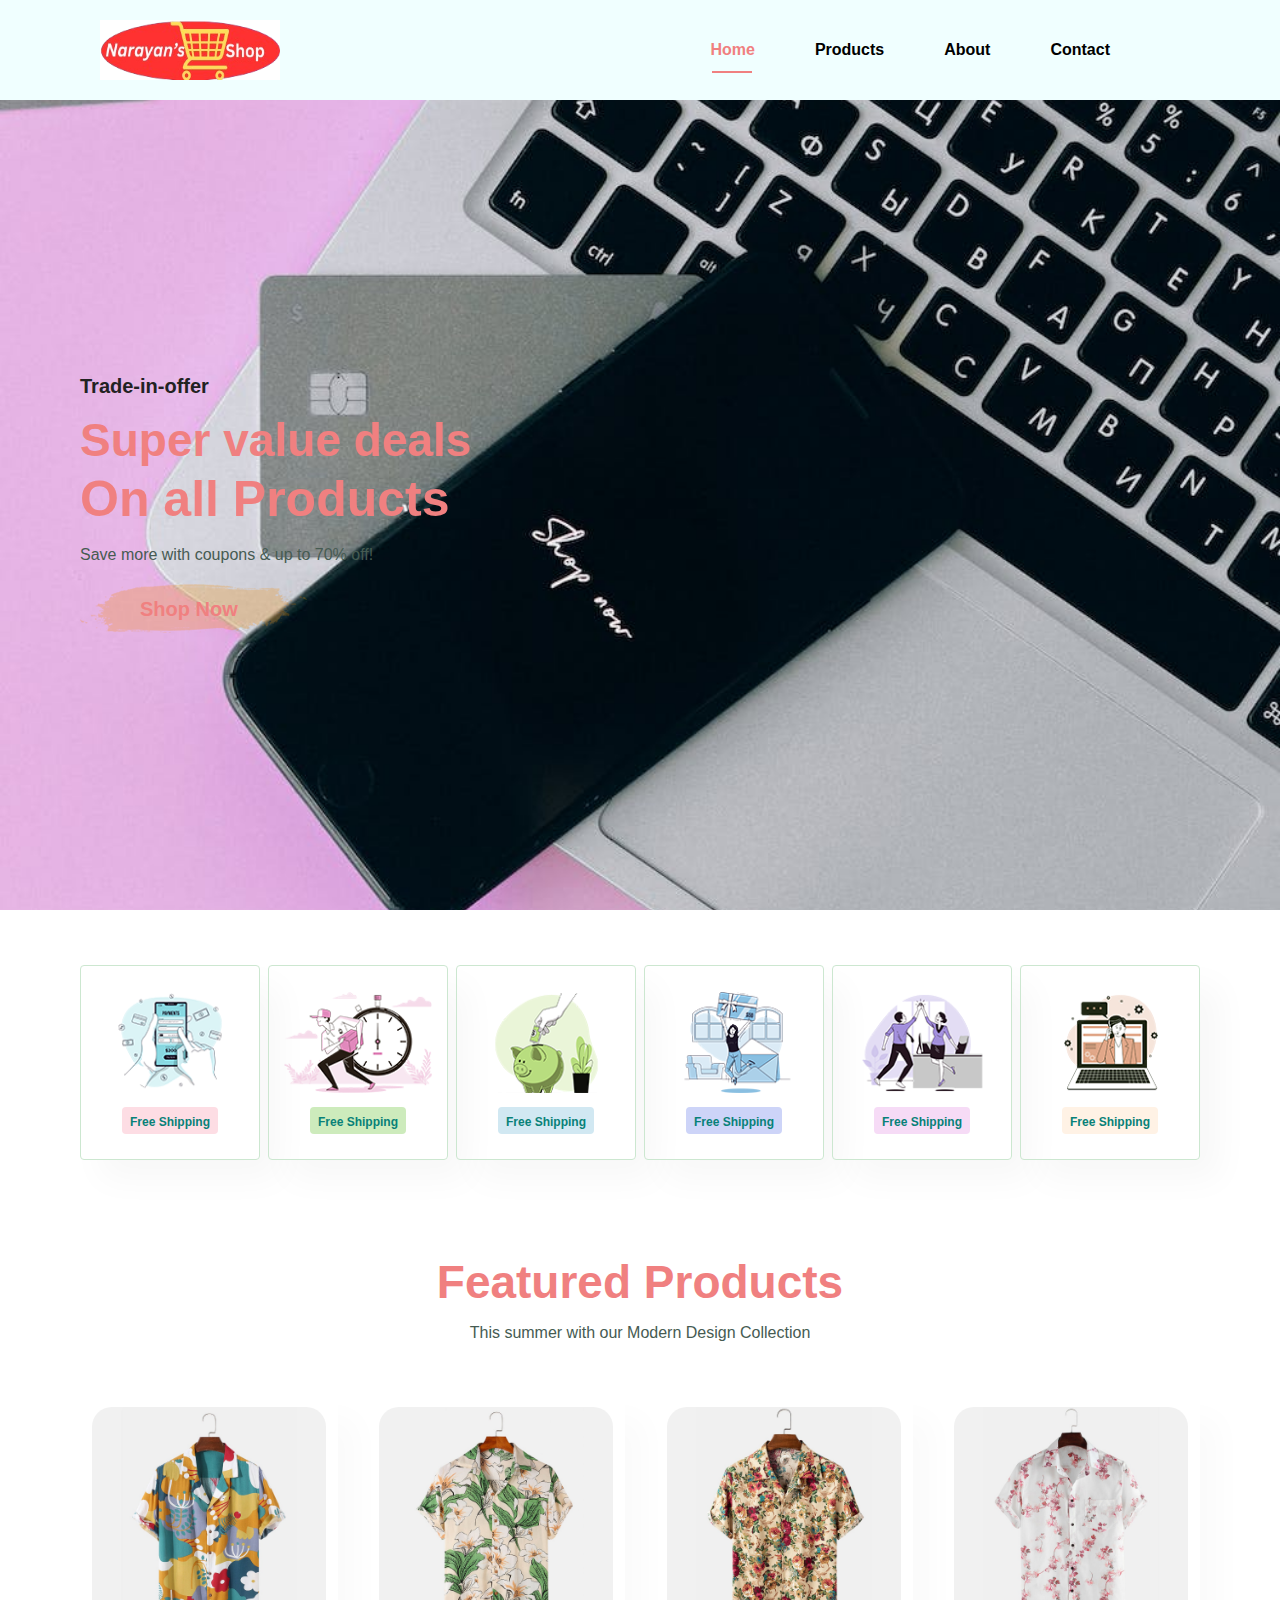
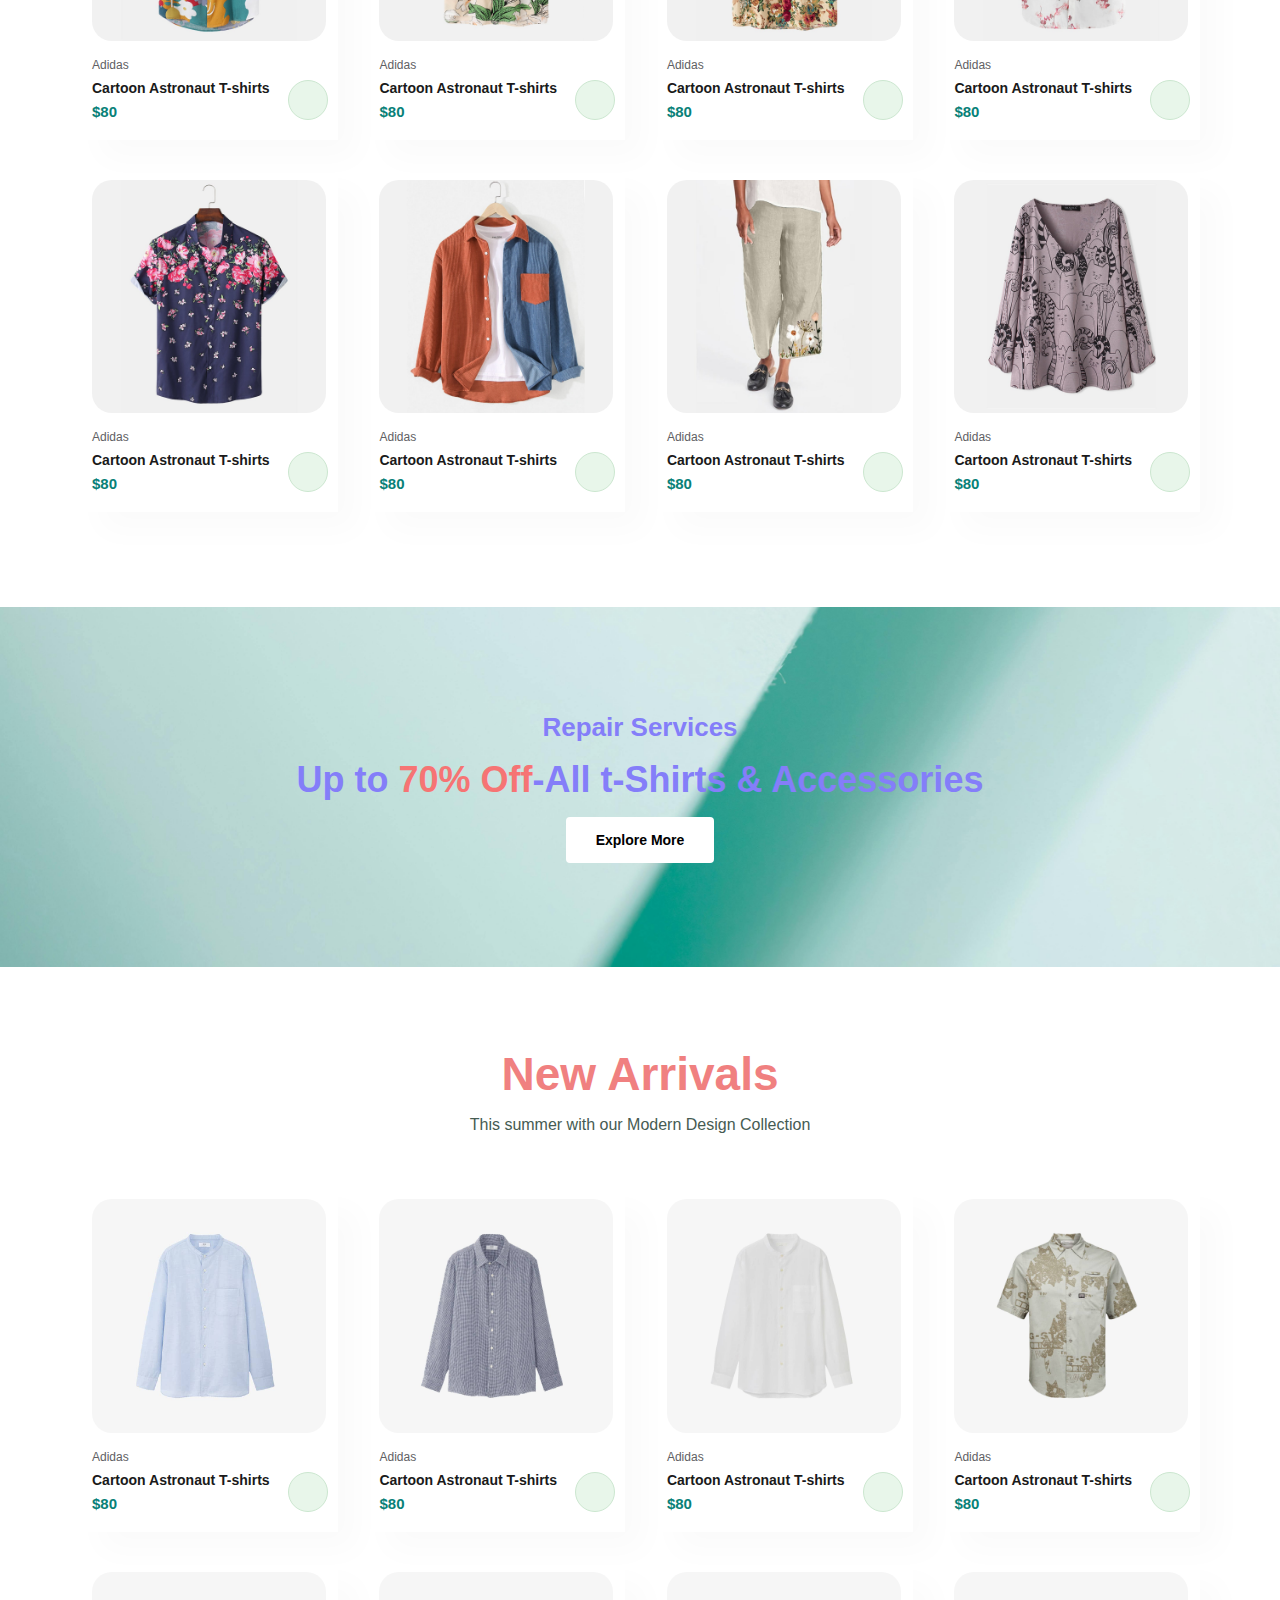
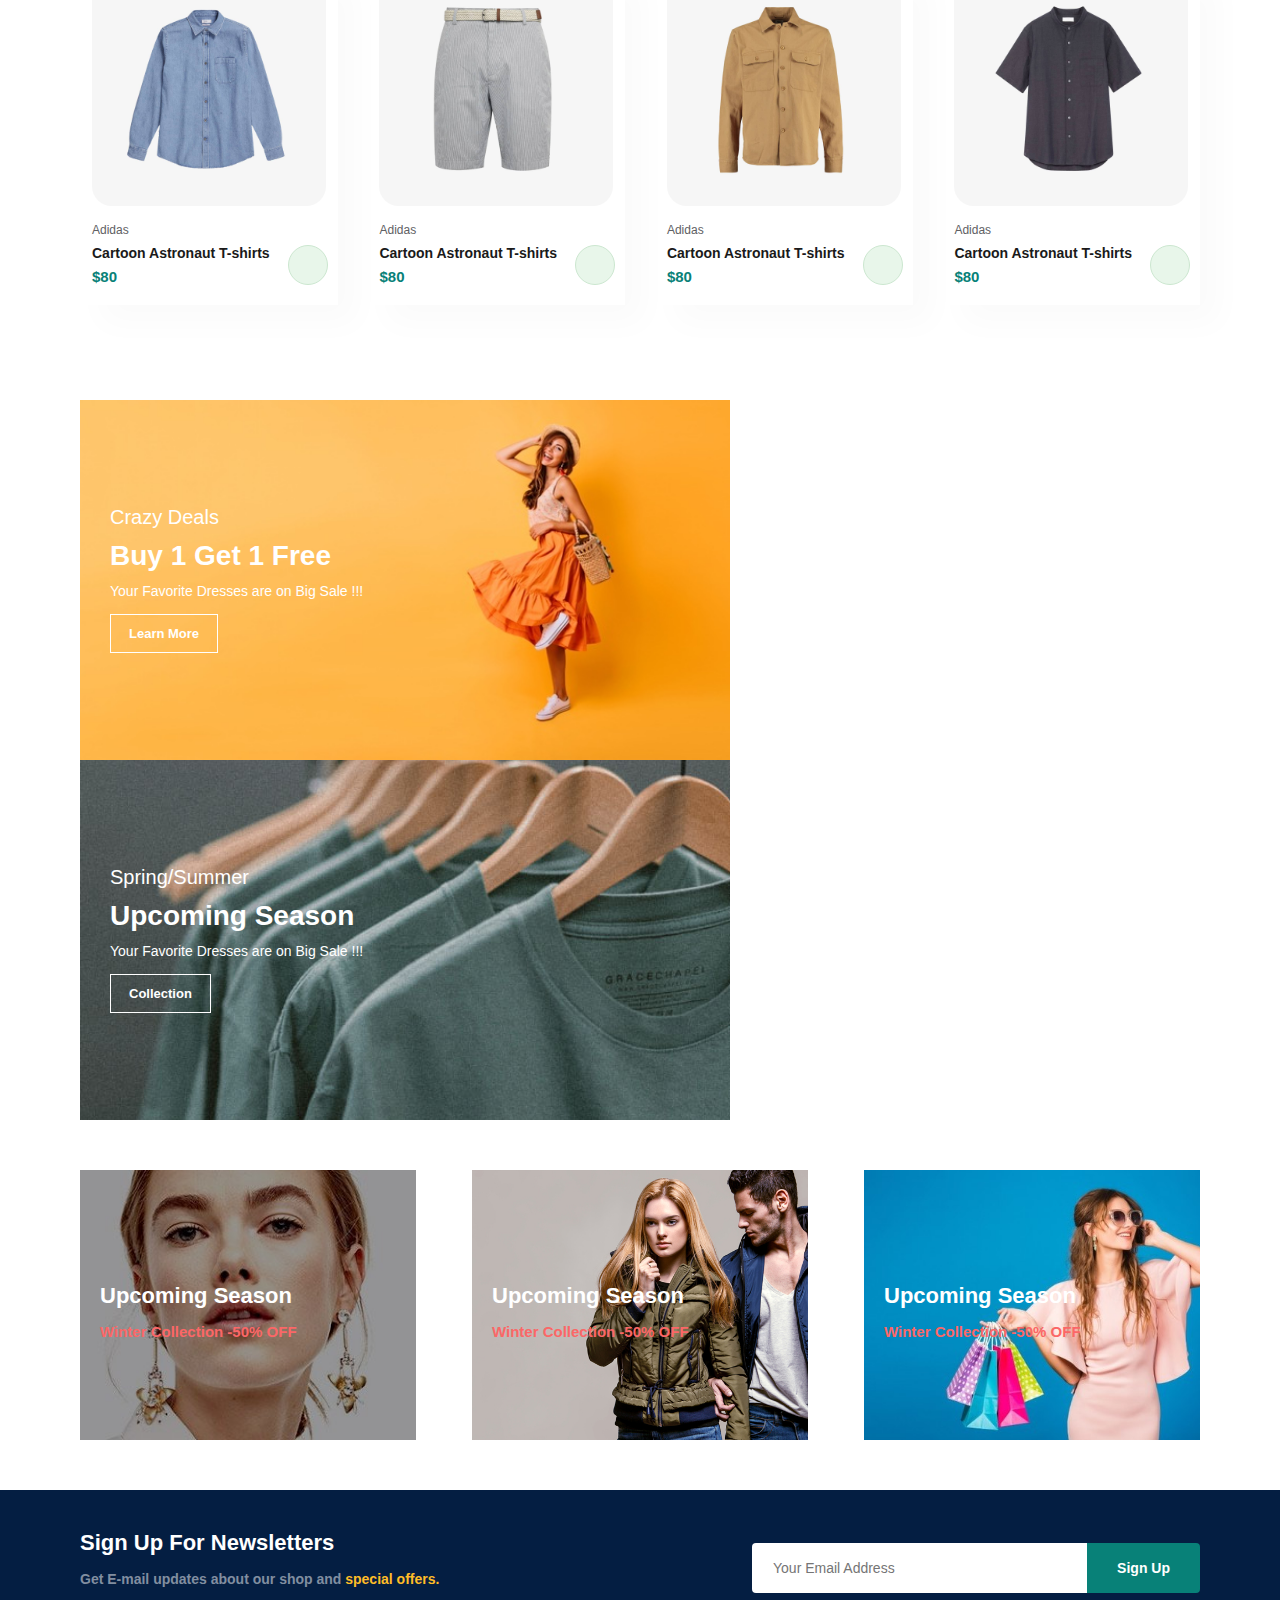
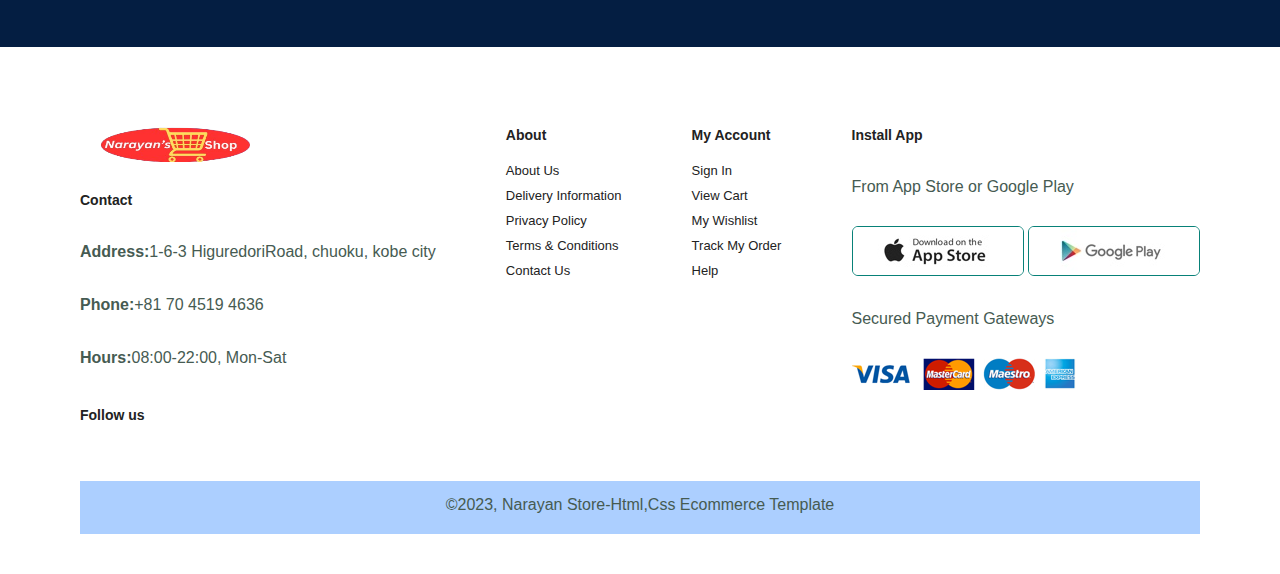
==== index.html @ 94741ad7 "first commit" ====
<!DOCTYPE html>
<html lang='en'>
<head>
    <meta charset='UTF-8'>
    <meta name='viewport' content='width=device-width, initial-scale=1.0'>
    <meta http-equiv='X-UA-Compatible' content='ie=edge'>
    <link rel='icon' href='favicon.ico'>
    <link rel="stylesheet" href="https://cdnjs.cloudflare.com/ajax/libs/font-awesome/6.5.1/css/all.min.css" integrity="sha512-DTOQO9RWCH3ppGqcWaEA1BIZOC6xxalwEsw9c2QQeAIftl+Vegovlnee1c9QX4TctnWMn13TZye+giMm8e2LwA==" crossorigin="anonymous" referrerpolicy="no-referrer" />
    <link rel='stylesheet' href='style.css'>
    <title></title>
</head>
<body>
    <header class="header">
       <img src="assets/logo.png" alt="shop logo" class="logo" >
        <nav>
            <ul class="navbar">
                <li><a  class="active"  href='index.html'>Home</a></li>
                <li><a href='products.html'>Products</a></li>
                <li><a href='about.html'>About</a></li>
                <li><a href='contact.html'>Contact</a></li>
                <li><a href='cart.html'><i class="fas fa-shopping-cart"></i></a></li>
            </ul>
        </nav>
    </header>
            <section id="hero">
                <h4>Trade-in-offer</h4>
                <h2>Super value deals</h2>
                <h1>On all Products</h1>
                <p>Save more with coupons & up to 70% off!</p>
                <button>Shop Now</button>
            </section>

            <section id="feature" class="section-p1">
                <div class="fe-box">
                    <img src="assets/feature/f1.png" alt="feature one">
                    <h6>Free Shipping</h6>
                </div>
                <div class="fe-box">
                    <img src="assets/feature/f2.png" alt="feature one">
                    <h6>Free Shipping</h6>
                </div>
                <div class="fe-box">
                    <img src="assets/feature/f3.png" alt="feature one">
                    <h6>Free Shipping</h6>
                </div>
                <div class="fe-box">
                    <img src="assets/feature/f4.png" alt="feature one">
                    <h6>Free Shipping</h6>
                </div>
                <div class="fe-box">
                    <img src="assets/feature/f5.png" alt="feature one">
                    <h6>Free Shipping</h6>
                </div>
                <div class="fe-box">
                    <img src="assets/feature/f6.png" alt="feature one">
                    <h6>Free Shipping</h6>
                </div>
            </section>     

            <section id="product1" class="section-p1">
                <h2>Featured Products</h2>
                <p>This summer with our Modern Design Collection</p>
                <div class="pro-container">
                    <div class="pro">
                        <img src="assets/product/f1.jpg" alt="">
                        <div class="desc">
                            <span>Adidas</span>
                            <h5>Cartoon Astronaut T-shirts</h5>
                            <div class="star">
                                <i class="fa-solid fa-star"></i>
                                <i class="fa-solid fa-star"></i>
                                <i class="fa-solid fa-star"></i>
                                <i class="fa-solid fa-star"></i>
                                <i class="fa-solid fa-star"></i>
                            </div>
                            <h4>$80</h4>
                        </div>
                        <a href=""><i class="fa-solid fa-cart-shopping"></i></a>
                    </div>
                
                    <div class="pro">
                        <img src="assets/product/f2.jpg" alt="">
                        <div class="desc">
                            <span>Adidas</span>
                            <h5>Cartoon Astronaut T-shirts</h5>
                            <div class="star">
                                <i class="fa-solid fa-star"></i>
                                <i class="fa-solid fa-star"></i>
                                <i class="fa-solid fa-star"></i>
                                <i class="fa-solid fa-star"></i>
                                <i class="fa-solid fa-star"></i>
                            </div>
                            <h4>$80</h4>
                        </div>
                        <a href=""><i class="fa-solid fa-cart-shopping"></i></a>
                    </div>
             
                    <div class="pro">
                        <img src="assets/product/f3.jpg" alt="">
                        <div class="desc">
                            <span>Adidas</span>
                            <h5>Cartoon Astronaut T-shirts</h5>
                            <div class="star">
                                <i class="fa-solid fa-star"></i>
                                <i class="fa-solid fa-star"></i>
                                <i class="fa-solid fa-star"></i>
                                <i class="fa-solid fa-star"></i>
                                <i class="fa-solid fa-star"></i>
                            </div>
                            <h4>$80</h4>
                        </div>
                        <a href=""><i class="fa-solid fa-cart-shopping"></i></a>
                    </div>
                
                    <div class="pro">
                        <img src="assets/product/f4.jpg" alt="">
                        <div class="desc">
                            <span>Adidas</span>
                            <h5>Cartoon Astronaut T-shirts</h5>
                            <div class="star">
                                <i class="fa-solid fa-star"></i>
                                <i class="fa-solid fa-star"></i>
                                <i class="fa-solid fa-star"></i>
                                <i class="fa-solid fa-star"></i>
                                <i class="fa-solid fa-star"></i>
                            </div>
                            <h4>$80</h4>
                        </div>
                        <a href=""><i class="fa-solid fa-cart-shopping"></i></a>
                    </div>
              
                    <div class="pro">
                        <img src="assets/product/f5.jpg" alt="">
                        <div class="desc">
                            <span>Adidas</span>
                            <h5>Cartoon Astronaut T-shirts</h5>
                            <div class="star">
                                <i class="fa-solid fa-star"></i>
                                <i class="fa-solid fa-star"></i>
                                <i class="fa-solid fa-star"></i>
                                <i class="fa-solid fa-star"></i>
                                <i class="fa-solid fa-star"></i>
                            </div>
                            <h4>$80</h4>
                        </div>
                        <a href=""><i class="fa-solid fa-cart-shopping"></i></a>
                    </div>

             
                    <div class="pro">
                        <img src="assets/product/f6.jpg" alt="">
                        <div class="desc">
                            <span>Adidas</span>
                            <h5>Cartoon Astronaut T-shirts</h5>
                            <div class="star">
                                <i class="fa-solid fa-star"></i>
                                <i class="fa-solid fa-star"></i>
                                <i class="fa-solid fa-star"></i>
                                <i class="fa-solid fa-star"></i>
                                <i class="fa-solid fa-star"></i>
                            </div>
                            <h4>$80</h4>
                        </div>
                        <a href=""><i class="fa-solid fa-cart-shopping"></i></a>
                    </div>


                    <div class="pro">
                        <img src="assets/product/f7.jpg" alt="">
                        <div class="desc">
                            <span>Adidas</span>
                            <h5>Cartoon Astronaut T-shirts</h5>
                            <div class="star">
                                <i class="fa-solid fa-star"></i>
                                <i class="fa-solid fa-star"></i>
                                <i class="fa-solid fa-star"></i>
                                <i class="fa-solid fa-star"></i>
                                <i class="fa-solid fa-star"></i>
                            </div>
                            <h4>$80</h4>
                        </div>
                        <a href=""><i class="fa-solid fa-cart-shopping"></i></a>
                    </div>

            
                    <div class="pro">
                        <img src="assets/product/f8.jpg" alt="">
                        <div class="desc">
                            <span>Adidas</span>
                            <h5>Cartoon Astronaut T-shirts</h5>
                            <div class="star">
                                <i class="fa-solid fa-star"></i>
                                <i class="fa-solid fa-star"></i>
                                <i class="fa-solid fa-star"></i>
                                <i class="fa-solid fa-star"></i>
                                <i class="fa-solid fa-star"></i>
                            </div>
                            <h4>$80</h4>
                        </div>
                        <a href=""><i class="fa-solid fa-cart-shopping"></i></a>
                    </div>
                </div>
            </section>

            <section id="banner" class="section-m1">
                <h4>Repair Services</h4>
                <h2>Up to <span>70% Off</span>-All t-Shirts & Accessories</h2>
                <button class="normal">Explore More</button>
            </section>

            <section id="product1" class="section-p1">
                <h2>New Arrivals</h2>
                <p>This summer with our Modern Design Collection</p>
                <div class="pro-container">
                    <div class="pro">
                        <img src="assets/product/n1.jpg" alt="">
                        <div class="desc">
                            <span>Adidas</span>
                            <h5>Cartoon Astronaut T-shirts</h5>
                            <div class="star">
                                <i class="fa-solid fa-star"></i>
                                <i class="fa-solid fa-star"></i>
                                <i class="fa-solid fa-star"></i>
                                <i class="fa-solid fa-star"></i>
                                <i class="fa-solid fa-star"></i>
                            </div>
                            <h4>$80</h4>
                        </div>
                        <a href=""><i class="fa-solid fa-cart-shopping"></i></a>
                    </div>
                
                    <div class="pro">
                        <img src="assets/product/n2.jpg" alt="">
                        <div class="desc">
                            <span>Adidas</span>
                            <h5>Cartoon Astronaut T-shirts</h5>
                            <div class="star">
                                <i class="fa-solid fa-star"></i>
                                <i class="fa-solid fa-star"></i>
                                <i class="fa-solid fa-star"></i>
                                <i class="fa-solid fa-star"></i>
                                <i class="fa-solid fa-star"></i>
                            </div>
                            <h4>$80</h4>
                        </div>
                        <a href=""><i class="fa-solid fa-cart-shopping"></i></a>
                    </div>
             
                    <div class="pro">
                        <img src="assets/product/n3.jpg" alt="">
                        <div class="desc">
                            <span>Adidas</span>
                            <h5>Cartoon Astronaut T-shirts</h5>
                            <div class="star">
                                <i class="fa-solid fa-star"></i>
                                <i class="fa-solid fa-star"></i>
                                <i class="fa-solid fa-star"></i>
                                <i class="fa-solid fa-star"></i>
                                <i class="fa-solid fa-star"></i>
                            </div>
                            <h4>$80</h4>
                        </div>
                        <a href=""><i class="fa-solid fa-cart-shopping"></i></a>
                    </div>
                
                    <div class="pro">
                        <img src="assets/product/n4.jpg" alt="">
                        <div class="desc">
                            <span>Adidas</span>
                            <h5>Cartoon Astronaut T-shirts</h5>
                            <div class="star">
                                <i class="fa-solid fa-star"></i>
                                <i class="fa-solid fa-star"></i>
                                <i class="fa-solid fa-star"></i>
                                <i class="fa-solid fa-star"></i>
                                <i class="fa-solid fa-star"></i>
                            </div>
                            <h4>$80</h4>
                        </div>
                        <a href=""><i class="fa-solid fa-cart-shopping"></i></a>
                    </div>
              
                    <div class="pro">
                        <img src="assets/product/n5.jpg" alt="">
                        <div class="desc">
                            <span>Adidas</span>
                            <h5>Cartoon Astronaut T-shirts</h5>
                            <div class="star">
                                <i class="fa-solid fa-star"></i>
                                <i class="fa-solid fa-star"></i>
                                <i class="fa-solid fa-star"></i>
                                <i class="fa-solid fa-star"></i>
                                <i class="fa-solid fa-star"></i>
                            </div>
                            <h4>$80</h4>
                        </div>
                        <a href=""><i class="fa-solid fa-cart-shopping"></i></a>
                    </div>

             
                    <div class="pro">
                        <img src="assets/product/n6.jpg" alt="">
                        <div class="desc">
                            <span>Adidas</span>
                            <h5>Cartoon Astronaut T-shirts</h5>
                            <div class="star">
                                <i class="fa-solid fa-star"></i>
                                <i class="fa-solid fa-star"></i>
                                <i class="fa-solid fa-star"></i>
                                <i class="fa-solid fa-star"></i>
                                <i class="fa-solid fa-star"></i>
                            </div>
                            <h4>$80</h4>
                        </div>
                        <a href=""><i class="fa-solid fa-cart-shopping"></i></a>
                    </div>


                    <div class="pro">
                        <img src="assets/product/n7.jpg" alt="">
                        <div class="desc">
                            <span>Adidas</span>
                            <h5>Cartoon Astronaut T-shirts</h5>
                            <div class="star">
                                <i class="fa-solid fa-star"></i>
                                <i class="fa-solid fa-star"></i>
                                <i class="fa-solid fa-star"></i>
                                <i class="fa-solid fa-star"></i>
                                <i class="fa-solid fa-star"></i>
                            </div>
                            <h4>$80</h4>
                        </div>
                        <a href=""><i class="fa-solid fa-cart-shopping"></i></a>
                    </div>

            
                    <div class="pro">
                        <img src="assets/product/n8.jpg" alt="">
                        <div class="desc">
                            <span>Adidas</span>
                            <h5>Cartoon Astronaut T-shirts</h5>
                            <div class="star">
                                <i class="fa-solid fa-star"></i>
                                <i class="fa-solid fa-star"></i>
                                <i class="fa-solid fa-star"></i>
                                <i class="fa-solid fa-star"></i>
                                <i class="fa-solid fa-star"></i>
                            </div>
                            <h4>$80</h4>
                        </div>
                        <a href=""><i class="fa-solid fa-cart-shopping"></i></a>
                    </div>
                </div>
            </section>

            <section id="sm-banner" class="section-p1">
                <div class="banner-box">
                    <h4>Crazy Deals</h4>
                    <h2>Buy 1 Get 1 Free</h2>
                    <span>Your Favorite Dresses are on Big Sale !!!</span>
                    <button class="white">Learn More</button>
                </div>
                <div class="banner-box banner-box2">
                    <h4>Spring/Summer</h4>
                    <h2>Upcoming Season</h2>
                    <span>Your Favorite Dresses are on Big Sale !!!</span>
                    <button class="white">Collection</button>
                </div>
            </section>

            <section id="banner3">
                    <div class="banner-box">
                            <h2>Upcoming Season</h2>
                            <h3>Winter Collection -50% OFF</h3>
                    </div>
                    <div class="banner-box banner-box2">
                            <h2>Upcoming Season</h2>
                            <h3>Winter Collection -50% OFF</h3>
                    </div>
                    <div class="banner-box banner-box3">
                            <h2>Upcoming Season</h2>
                            <h3>Winter Collection -50% OFF</h3>
                    </div>
            </section>

            <section id="newsletter" class="section-p1 section-m1">
                <div class="newstext">
                    <h4>Sign Up For Newsletters</h4>
                    <p>Get E-mail updates about our shop and <span>special offers.</span></p>
                </div>
                <div class="form">
                      <input type="text" placeholder="Your Email Address">
                      <button class="normal">Sign Up</button>  
                </div>
            </section>

            <footer class="section-p1">
                <div class="col">
                    <img class="logo" src="assets/logo.png" alt="" style="height: 35px; width: 150px;">
                    <h4>Contact</h4>
                    <p><strong>Address:</strong>1-6-3 HiguredoriRoad, chuoku, kobe city</p>
                    <p><strong>Phone:</strong>+81 70 4519 4636</p>
                    <p><strong>Hours:</strong>08:00-22:00, Mon-Sat</p>
                    <div class="follow">
                        <h4>Follow us</h4>
                        <div class="icon">
                            <i class="fa-brands fa-facebook"></i>
                            <i class="fa-brands fa-x-twitter"></i>
                            <i class="fa-brands fa-instagram"></i>
                            <i class="fa-brands fa-whatsapp"></i>
                            <i class="fa-brands fa-youtube"></i>
                        </div>
                    </div>
                </div>

                <div class="col">
                    <h4>About</h4>
                    <a href="#">About Us</a>
                    <a href="#">Delivery Information</a>
                    <a href="#">Privacy Policy</a>
                    <a href="#">Terms & Conditions</a>
                    <a href="#">Contact Us</a>
                </div>

                <div class="col">
                    <h4>My Account</h4>
                    <a href="#">Sign In</a>
                    <a href="#">View Cart</a>
                    <a href="#">My Wishlist</a>
                    <a href="#">Track My Order</a>
                    <a href="#">Help</a>
                </div>

                <div class="col install">
                    <h4>Install App</h4>
                    <p>From App Store or Google Play</p>
                    <div class="row">
                        <img src="assets/apple.jpg" alt="apple store">
                        <img src="assets/google.jpg" alt="google play store">
                    </div>
                    <p>Secured Payment Gateways</p>
                    <img src="assets/credit.png" alt="credit card">
                </div>
                <div class="copyright">
                    <p>&copy;2023, Narayan Store-Html,Css Ecommerce Template</p>
                </div>
            </footer>


<script src='script.js' defer></script>
</body>
</html>
---- style.css ----
@import url("https://fonts.googleapis.com/css2?family=Spartan:wght@100;200;300;400;500;600;700;800;900&display=swap");
*{
    margin: 0;
    padding: 0;
    box-sizing: border-box;
}
html {
    scroll-behavior: smooth;
}

/* Global Styles */

h1 {
    font-size: 50px;
    line-height: 64px;
    color: #222;
}

h2 {
    font-size: 46px;
    line-height: 54px;
    color: #222;
}

h4 {
    font-size: 20px;
    color: #222;
}

h6 {
    font-weight: 700;
    font-size: 12px;
}

p {
    font-size: 16px;
    color: #465b52;
    margin: 15px 0 20px 0;
}

.section-p1 {
    padding: 40px 80px;
}

.section-m1 {
    margin: 40px 0;
}

button.normal{
    font-size: 14px;
    font-weight: 600;
    padding: 15px 30px;
    color: #000;
    background-color: #fff;
    border-radius: 4px;
    cursor: pointer;
    border: none;
    outline: none;
    transition:0.2s;
}

button.white {
    font-size: 13px;
    font-weight: 600;
    padding: 11px 18px;
    color: #fff;
    background-color: transparent;
    cursor: pointer;
    border: 1px solid #fff;
    outline: none;
    transition: 0.2s;
}


body{
    width: 100%;
    font-family: 'Poppins', sans-serif;
}
/* Header part */
.header{
    display: flex;
    justify-content: space-between;
    align-items: center;
    padding: 20px 80px;
    background-color: azure;
    position: sticky;
    top: 0;
    left: 0;
    z-index: 10;
}
/* Logo Design */
.logo{
  margin-left: 20px;
  height: 60px;
  width: 180px;
}

/* Navbar Design */
nav ul{
    display: flex;
    align-items: center;
    justify-content: center;
   
}
nav ul li{
    list-style: none;
    margin: 0 30px;
    position: relative;
}
nav ul li a{
    text-decoration: none;
    color: #000;
    font-size: 16px;
    font-weight: 600;
}

nav ul li a:hover,
nav ul li a.active
{
    color: lightcoral;
}

nav ul li a:hover::after,
nav ul li a.active::after {
    content:"";
    width:  90%;
    height: 2px;
    background:lightcoral;
    position: absolute;
    bottom: -14px;
    left: 2px;
}

#hero{
    background-image: url(assets/index1.jpeg);
    height: 90vh;
    width: 100%;
    background-size: cover;
    background-position: top 25% right 0;
    padding: 0 80px;
    display: flex;
    flex-direction: column;
    align-items: flex-start;
    justify-content: center;
}
#hero h4{
    padding-bottom: 15px;
}
#hero h1,h2{
    color: lightcoral;
}
#hero button{
    background-image: url(assets/button.png);
    background-color: transparent;
    color: lightcoral;
    border: 0;
    padding: 14px 80px 14px 60px;
    background-repeat: no-repeat;
    cursor: pointer;
    font-size: 20px;
    font-weight: 600;
}

#feature{
    display: flex;
    align-items: center;
    justify-content: space-between;
    flex-wrap: wrap;
}

#feature .fe-box{
    width: 180px;
    text-align: center;
    padding: 25px 15px;
    box-shadow: 20px 20px 34px rgba(0, 0, 0, 0.03);
    border: 1px solid #cce7d0;
    border-radius: 4px;
    margin: 15px 0;
}
#feature .fe-box:hover{
    box-shadow: 10px 10px 54px rgba(70, 62, 221, 0.1);
}

#feature .fe-box img{
width: 100%;
margin-bottom: 10px;
}

#feature .fe-box h6{
    display: inline-block;
    padding: 9px 8px 6px 8px;
    line-height: 1;
    border-radius: 4px;
    color: #088178;
    background-color: #fddde4;
}

#feature .fe-box:nth-child(2) h6 {
background-color: #cdebbc;
}

#feature .fe-box:nth-child(3) h6 {
    background-color: #d1e8f2;
}
#feature .fe-box:nth-child(4) h6 {
    background-color: #cdd4f8;
}
#feature .fe-box:nth-child(5) h6 {
    background-color: #f6dbf6;
}
#feature .fe-box:nth-child(6) h6 {
    background-color: #fff2e5;
}
#product1{
    text-align: center;
}
#product1 .pro-container{
    display: flex;
    justify-content: space-between;
    padding-top: 20px;
    flex-wrap: wrap;
}

#product1 .pro{
    width: 23%;
    min-width: 250px;
    padding: 10px 12px;
    border: 1px solid #cce7d0;
    border: 25px;
    cursor: pointer;
    box-shadow: 20px 20px 30px rgba(0, 0, 0, 0.02);
    margin: 15px 0;
    transition: 0.2 ease;
    position: relative;
}
#product1 .pro:hover {
    box-shadow: 20px 20px 30px rgba(0, 0, 0, 0.06);
}

#product1 .pro img{
    width: 100%;
    border-radius: 20px;
}
#product1 .pro .desc{
    text-align: start;
    padding: 10px 0;
}
#product1 .pro .desc span{
    color: #606063;
    font-size: 12px;
}
#product1 .pro .desc h5{
    padding-top: 7px;
    color: #1a1a1a;
    font-size: 14px;
}
#product1 .pro .desc i{
    font-size: 12px;
    color: rgb(243, 181, 25);
}
#product1 .pro .desc h4{
    padding-top: 7px;
    font-size: 15px;
    font-weight: 700;
    color: #088178;
}
#product1 .pro a{
    width: 40px;
    height: 40px;
    line-height: 40px;
    border-radius: 50px;
    background-color: #e8f6ea;
    font-weight: 500;
    color: #088178;
    border: 1px solid #cce7d0;
    position: absolute;
    bottom: 20px;
    right: 10px;
}
#banner{
    display: flex;
    flex-direction: column;
    justify-content: center;
    align-items: center;
    text-align: center;
    background-image: url("assets/banner/banner1.jpg");
    width: 100%;
    height: 40vh;
    background-size: cover;
    background-position: center;
}
#banner h4{
    color:#847ef9;
    font-size: 26px;
}
#banner h2 {
    color: #847ef9;
    font-size: 36px;
    padding: 10px 0;
}
#banner h2 span{
    color: #f67474;
}
#banner button:hover{
    background-color: #088178;
    color: #fff;
}

#sm-banner{
    display: flex;
    justify-content: space-between;
    flex-wrap: wrap;
}
#sm-banner .banner-box{
    display: flex;
        flex-direction: column;
        justify-content: center;
        align-items: flex-start;
        background-image: url("assets/banner/b17.jpg");
        min-width: 650px;
        height: 40vh;
        background-size: cover;
        background-position: center;
        padding:30px;
}

#sm-banner .banner-box2 {
background-image: url("assets/banner/b10.jpg");
}



#sm-banner h4{
    color: #fff;
    font-size: 20px;
    font-weight: 300;
}
#sm-banner h2 {
    color: #fff;
    font-size: 28px;
    font-weight: 800;
}
#sm-banner span {
    color: #fff;
    font-size: 14px;
    font-weight: 500;
    padding-bottom: 15px;
}
#sm-banner .banner-box:hover button{
background: #088178;
border-radius: 1px solid white;
}

#banner3{
    display: flex;
    justify-content: space-between;
    flex-wrap: wrap;
    padding: 10px 80px;
}

#banner3 .banner-box {
    display: flex;
    flex-direction: column;
    justify-content: center;
    align-items: flex-start;
    background-image: url("assets/banner/b7.jpg");
    min-width: 30%;
    height: 30vh;
    background-size: cover;
    background-position: center;
    padding: 20px;
}
#banner3 .banner-box2 {
    background-image: url("assets/banner/b4.jpg");
}
#banner3 .banner-box3 {
    background-image: url("assets/banner/b18.jpg");
}

#banner3 h2{
color: #fff;
font-weight: 900;
font-size: 22px;
}
#banner3 h3{
    color: #fb6767;
    font-weight: 800;
    font-size: 15px;
}
#newsletter{
    display: flex;
    justify-content: space-between;
    flex-wrap: wrap;
    align-items: center;
    background-color: #041e42;
    background-position: 20% 30%;
}
#newsletter h4{
    font-size: 22px;
    font-weight: 700;
    color: #fff;
}
#newsletter p{
    font-size: 14px;
    font-weight: 600;
    color: #818ea0;
}
#newsletter p span{
    color: #ffbd27;
}

#newsletter .form{
    display: flex;
    width: 40%;
 
}

#newsletter input{
    height: 3.125rem;
    padding: 0 1.25rem;
    font-size: 14px;
    width: 100%;
    border: 1px solid transparent;
    border-radius: 4px;
    outline: none;
    border-top-right-radius: 0;
    border-bottom-right-radius: 0%;
}
#newsletter button{
    background-color: #088178;
    color: #fff;
    white-space: nowrap;
    border-top-left-radius: 0%;
    border-bottom-left-radius: 0%;
}
footer{
    display: flex;
    flex-wrap: wrap;
    justify-content: space-between;
}
footer .col{
    display: flex;
    flex-direction: column;
    align-items: flex-start;
    margin-bottom: 20px;
}
footer .logo{ 
    margin-bottom: 30px;
}
 footer h4{
    font-size: 14px;
    padding-bottom: 20px;
}

footer a{
    font-size: 13px;
    text-decoration: none;
    color: #222;
    margin-bottom: 10px;
} 

footer .follow{
    margin-top: 20px;
}
footer .follow i{
    color:#465b52;
    padding-right: 6px;
    cursor: pointer;
}
footer .install .row img{
    border: 1px solid #088178;
    border-radius: 6px;
}
footer .install img{
    margin: 10px 0 15px 0;
}
footer .follow i:hover, footer a:hover{
    color: #088178;
}

footer .copyright{
    background-color:#accfff;
    width: 100%;
    text-align: center;
}
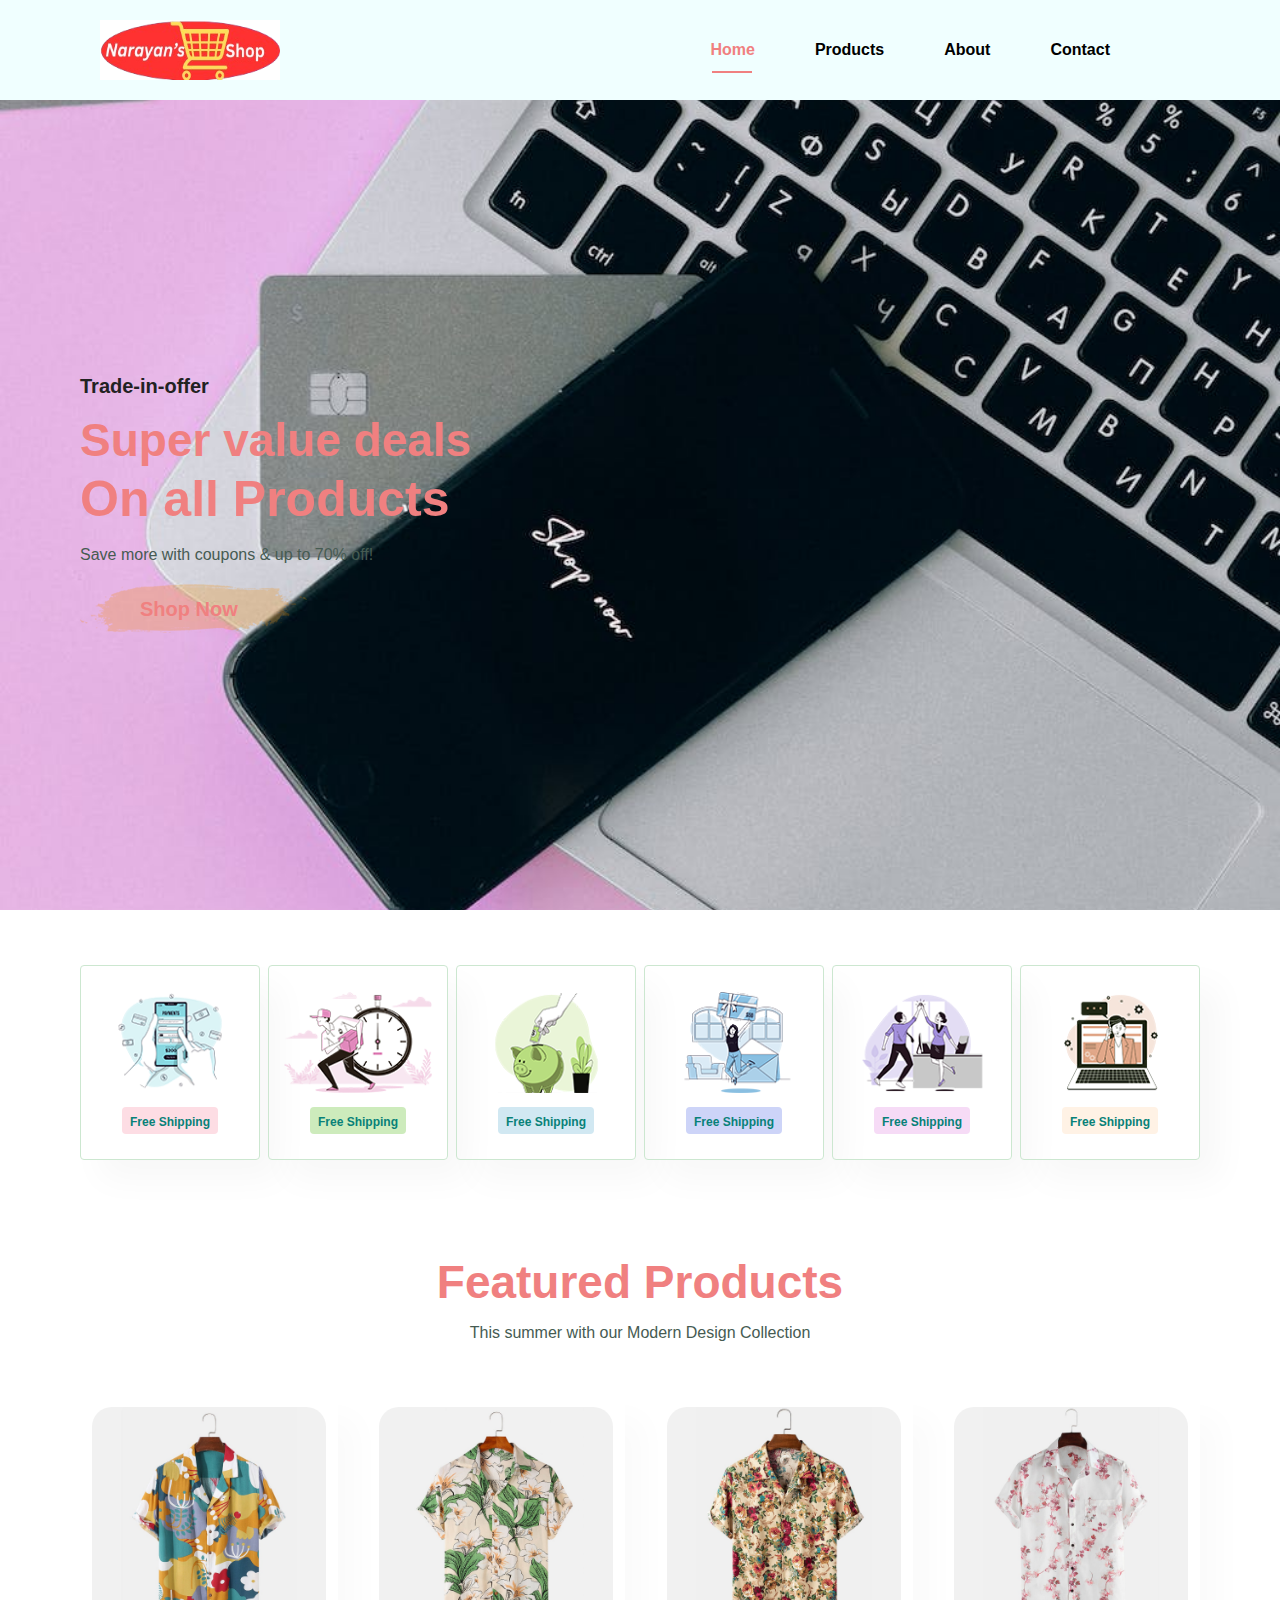
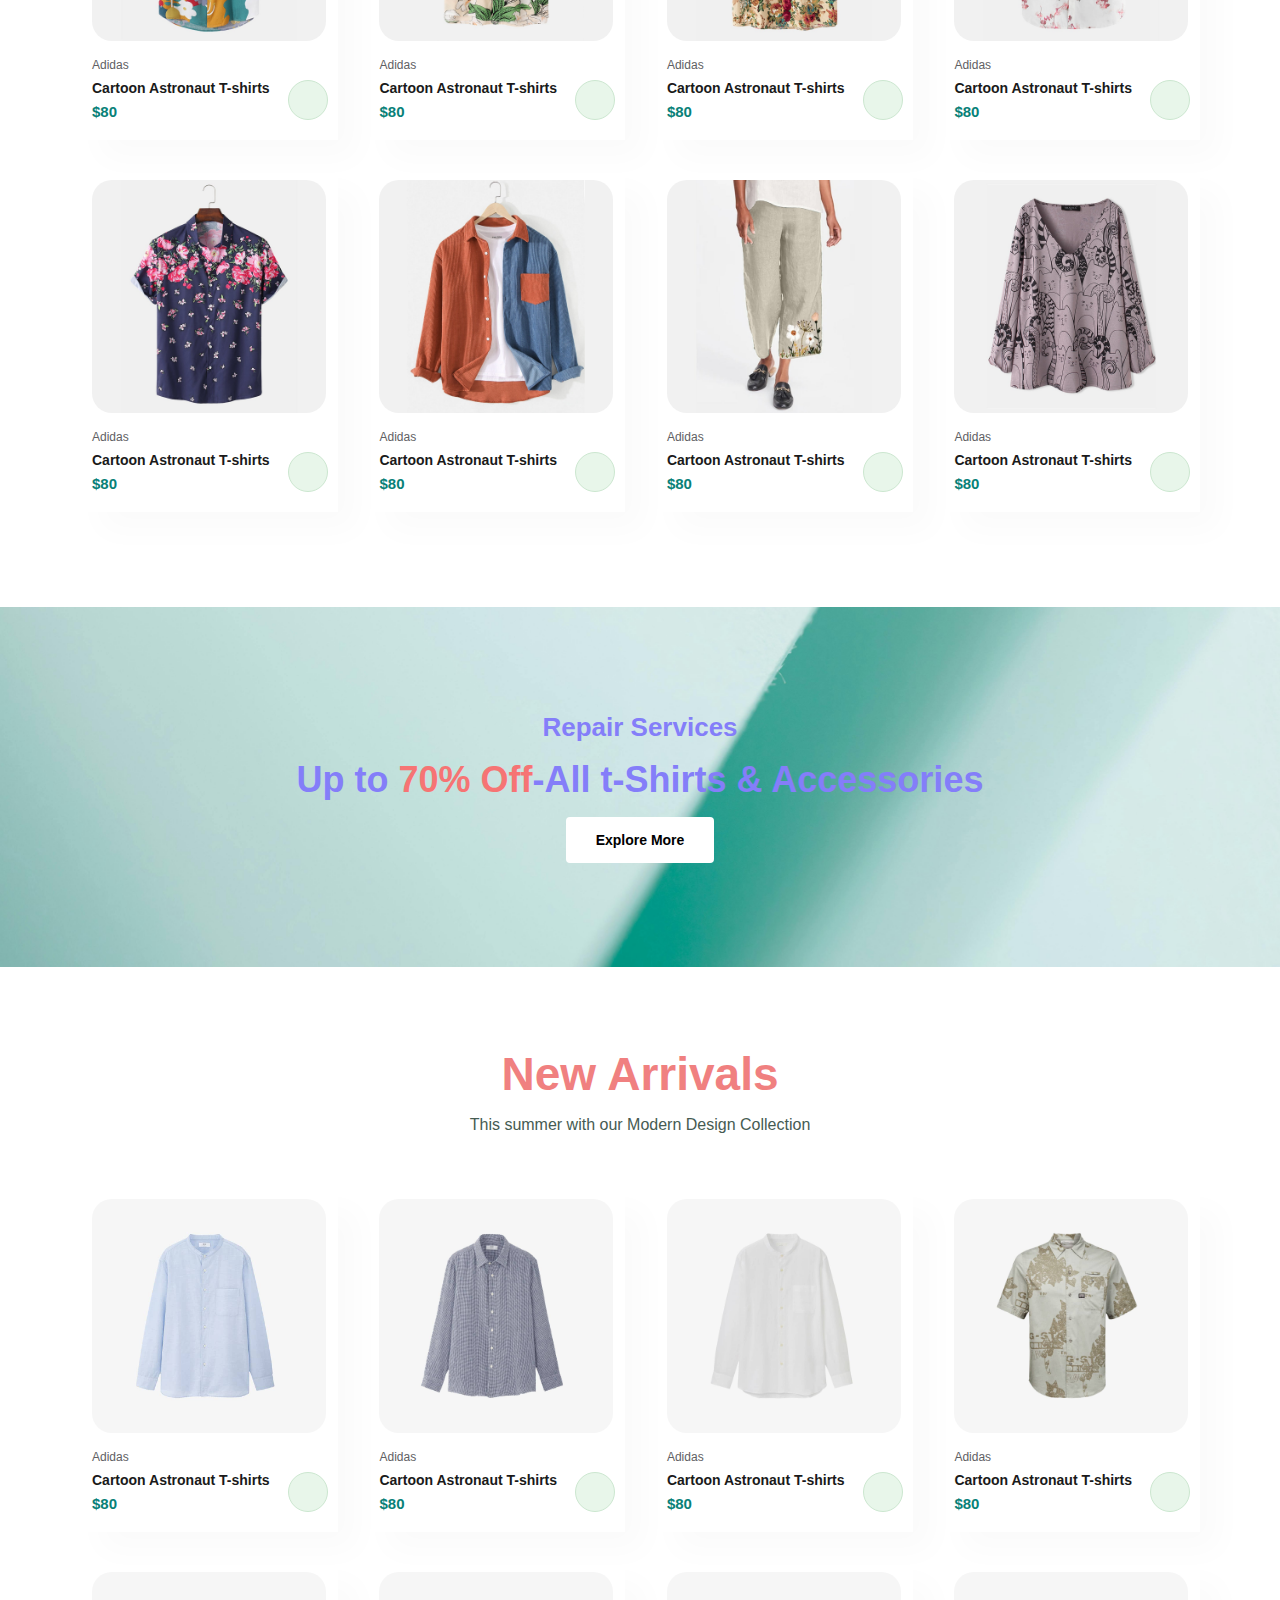
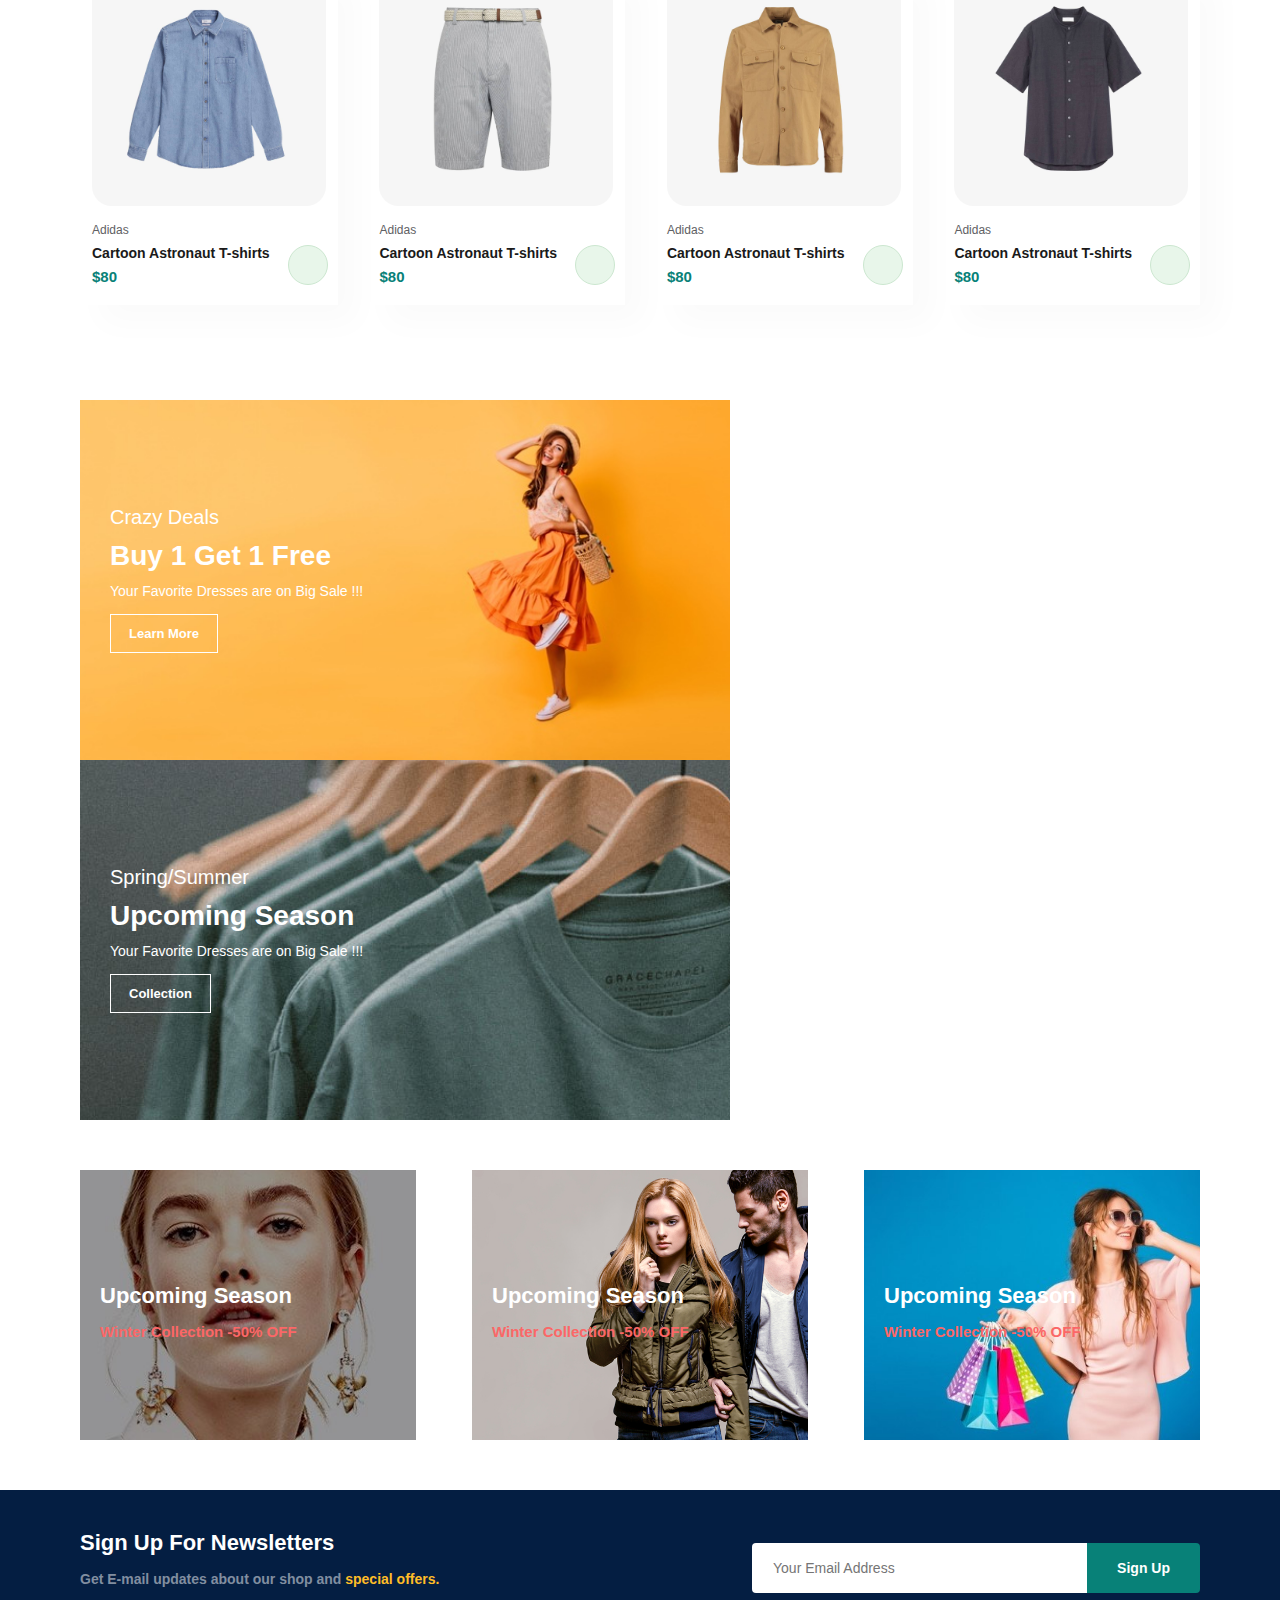
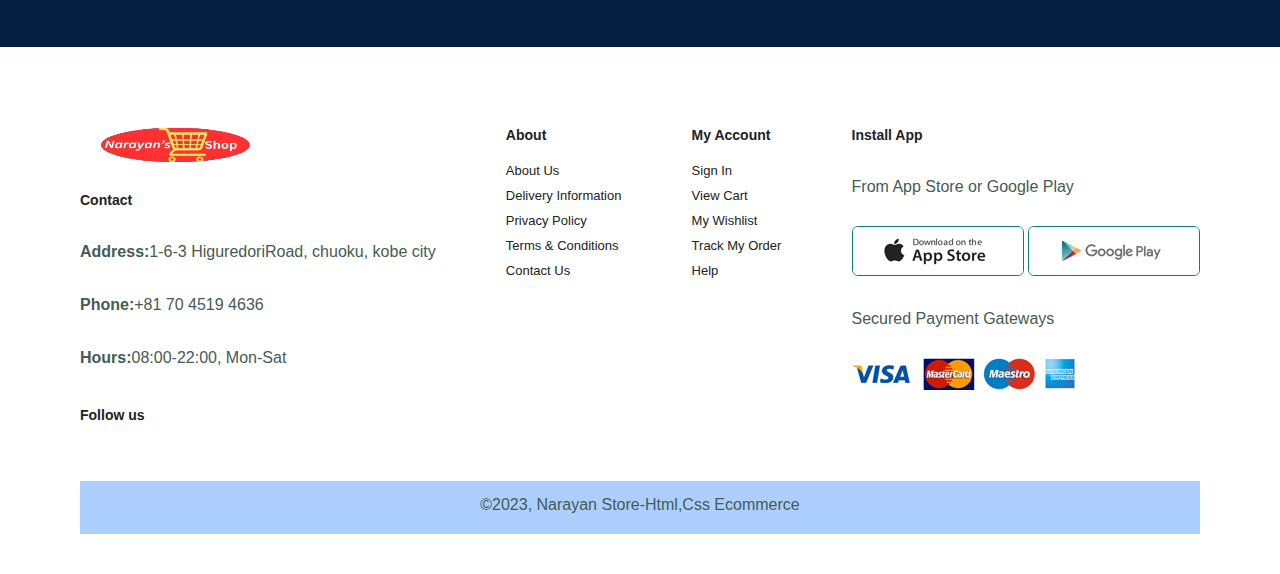
==== commit 83cd9898: "media query added" ====
--- a/index.html
+++ b/index.html
@@ -13,14 +13,19 @@
     <header class="header">
        <img src="assets/logo.png" alt="shop logo" class="logo" >
         <nav>
-            <ul class="navbar">
+            <ul id="navbar">
                 <li><a  class="active"  href='index.html'>Home</a></li>
                 <li><a href='products.html'>Products</a></li>
                 <li><a href='about.html'>About</a></li>
                 <li><a href='contact.html'>Contact</a></li>
-                <li><a href='cart.html'><i class="fas fa-shopping-cart"></i></a></li>
+                <li id="lg-bag"><a href='cart.html'><i class="fas fa-shopping-cart"></i></a></li>
+                <a href="#" id="close"><i class="fa-solid fa-xmark"></i></a>
             </ul>
         </nav>
+        <div id="mobile">
+             <a href='cart.html'><i class="fas fa-shopping-cart"></i></a>
+            <i id="bar" class="fa-solid fa-bars"></i>
+        </div>
     </header>
             <section id="hero">
                 <h4>Trade-in-offer</h4>
@@ -442,7 +447,7 @@
                     <img src="assets/credit.png" alt="credit card">
                 </div>
                 <div class="copyright">
-                    <p>&copy;2023, Narayan Store-Html,Css Ecommerce Template</p>
+                    <p>&copy;2023, Narayan Store-Html,Css Ecommerce</p>
                 </div>
             </footer>
 
--- a/style.css
+++ b/style.css
@@ -131,7 +131,17 @@
     left: 2px;
 }
 
-#hero{
+#mobile {
+    display: none;
+    align-items: center;
+}
+#close {
+    display: none;
+}
+
+ /* Home Page */
+
+ #hero{
     background-image: url(assets/index1.jpeg);
     height: 90vh;
     width: 100%;
@@ -483,23 +493,159 @@
     width: 100%;
     text-align: center;
 }
-
-
-
-
-
-
-
-
-
-
-
-
-
-
-
-
-
-
-
-
+@media (max-width:799px){
+.section-p1{
+    padding: 40px 40px;
+}
+nav ul {
+        display: flex;
+        flex-direction: column;
+        align-items:flex-start;
+        justify-content: flex-start;
+        position: fixed;
+        top: 0;
+        right: -300px;
+        height: 100vh;
+        width: 300px;
+        background-color: #E3E6F3;
+        box-shadow: 0 40px 60px(0,0,0,0.1);
+        padding: 80px 0 0 10px;
+        transition: 0.5s;
+    }
+    #navbar.active{
+        right: 0;
+    }
+    nav ul li{
+        margin-bottom: 25px;
+    }
+    #mobile {
+            display: flex;
+            align-items: center;
+        }
+    #mobile i{
+     color: #1a1a1a; 
+     font-size: 24px;
+     padding-left: 20px;  
+    }
+    #close {
+        display: initial;
+        position: absolute;
+        top: 30px;
+        left: 50px;
+        color: #222;
+        font-size: 24px;
+    }
+    #lg-bag{
+        display: none;
+    }
+     #hero {
+            height: 70vh;
+            padding: 0 80px;
+            background-position: top 30% right 30%;
+
+        }
+     #feature {
+            justify-content: center;
+            }
+    #feature .fe-box {
+            margin: 15px 15px;
+        }
+     #product1 .pro-container {
+                    justify-content: center;
+                }
+    #product1 .pro {
+        margin: 15px;
+        }
+    #banner {
+        height: 20vh;
+    }
+    #sm-banner .banner-box{
+        min-width: 100%;
+        height: 30vh;
+    }
+    #banner3{
+        padding: 0 40px;
+    }
+    #banner3 .banner-box{
+      width: 28%;
+    }
+    #newsletter .form{
+        width: 70%;
+    }
+}
+@media (max-width: 477px){
+    .section-p1{
+        padding: 20px;
+    }
+    .header .logo {
+            margin-left:0;
+            height: 50px;
+            width: 100px;
+        }
+    
+    h1{
+        font-size: 38px;
+    }
+    h2{
+        font-size: 32px;
+    }
+
+    #hero{
+        padding: 0 20px;
+        background-position: 55%;
+    }
+
+    #feature{
+        justify-content: space-between;
+    }
+
+    #feature .fe-box{
+        width: 155px;
+        margin:0 0 15px 0
+    }
+    #product1 .pro{
+        width: 100%;
+    }
+    #banner{
+        height: 40vh;
+    }
+    #sm-banner .banner-box{
+        height: 40vh;
+    }
+    #sm-banner .banner-box2{
+        margin-top: 20px;
+    }
+    #banner3{
+        padding: 0 20px;
+    }
+    #banner3 .banner-box{
+        width: 100%;
+        margin: 15px 0;
+    }
+
+    #newsletter{
+        padding: 40px 20px;
+    }
+
+    #newsletter .form{
+        width: 100%;
+    }
+}
+
+
+
+
+
+
+
+
+
+
+
+
+
+
+
+
+
+
